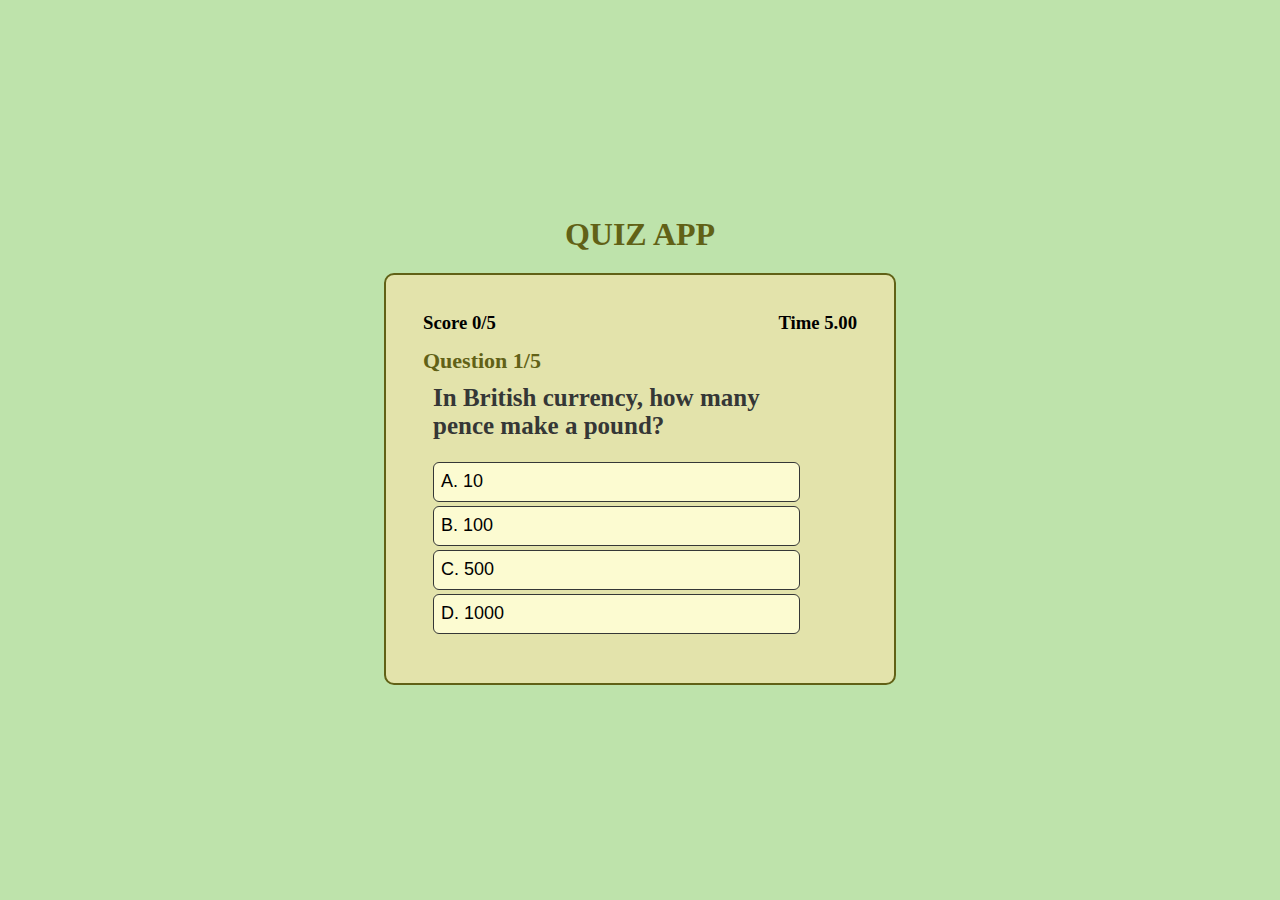
==== Quiz App/index.html @ 7e0ccd06 "To do app upload" ====
<!DOCTYPE html>
<html lang="en">
  <head>
    <meta charset="UTF-8" />
    <meta name="viewport" content="width=device-width, initial-scale=1.0" />
    <title>Quiz APP</title>
    <link rel="stylesheet" href="style.css" />
  </head>
  <body>
    <div class="container">
      <h1>QUIZ APP</h1>
      <div class="wrap">
        <div class="topbar">
          <ul>
            <li>
              <h3 id="score">Score 0/5 </h3>
              <h3 id="timer">Time 5.00</h3>
            </li>
          </ul>
        </div>
        <div class="quiz">
          
          <h3 style="color:#616116; font-size: 22px;" id="count">Question 1/5</h3>
          <h3 id="question">simple question</h3>
          <div class="questOption">
            <button class="btn">A</button>
            <button class="btn">B</button>
            <button class="btn">C</button>
            <button class="btn">D</button>
          </div>
          <button id="next-btn">NEXT</button>
          <button id="restart-btn">RESTART</button>
        </div>

      </div>
    </div>

    <script type="module" src="script.js"></script>
  </body>
</html>
---- Quiz App/style.css ----
* {
  margin: 0;
  padding: 0;
  box-sizing: border-box;
}

.container {
  height: 100vh;
  width: 100%;
  background-color: #bee3ab;
  display: flex;
  justify-content: center;
  align-items: center;
  flex-direction: column;
}
.container h1 {
  color: #616116;
  margin-bottom: 20px;
}

.wrap {
  border: 2px solid #616116;
  padding: 30px;
  border-radius: 10px;
  width: 40%;
  background-color: #e3e3ab;
}
.topbar {
  padding: 7px;
}

.topbar ul li {
  list-style: none;
  display: flex;
  justify-content: space-between;
}
.quiz {
  display: flex;
  flex-direction: column;
  justify-content: space-between;
  padding: 7px;
  width: 85%;
}
.questOption {
  display: flex;
  justify-content: space-between;
  flex-direction: column;
  width: 100%;
  margin: 10px;
   
}
.btn {
  height: 40px;
  border-radius: 6px;
  text-align: start;
  border: 1px solid #353736;
  background-color: #fcfbd1;
  /* background-color: #f43c1c; */
  margin: 2px 0px;
  padding: 7px;
  font-size: 18px;
  cursor: pointer;
  
}

.btn:hover:not([disabled]) {
  background-color: transparent;
}

.btn:disabled {
  cursor: no-drop;
}
#next-btn {
  margin-top: 10px;
  justify-self: center;
  align-self: center;
  height: 35px;
  width: 20%;
  text-align: center;
  background-color: #1cf46e;
  border: 0;
  border-radius: 5px;
  cursor: pointer;
  display: none;
}
#restart-btn {
  margin-top: 10px;
  justify-self: center;
  align-self: center;
  height: 35px;
  width: 20%;
  text-align: center;
  background-color: #1cf46e;
  border: 0;
  border-radius: 5px;
  cursor: pointer;
  color: rgb(0, 0, 0);
  display: none;
}

#restart-btn:hover {
    color: #fafcfb;
}
#next-btn:hover {
  background-color: #148d50;
}
#question {
  margin: 10px;
  color: #353736;
  font-size: 25px;
}

.correct {
  background-color: #1cf46e;
  color: white;
}
.incorrect {
  background-color: #f43c1c;
  color: white;
}
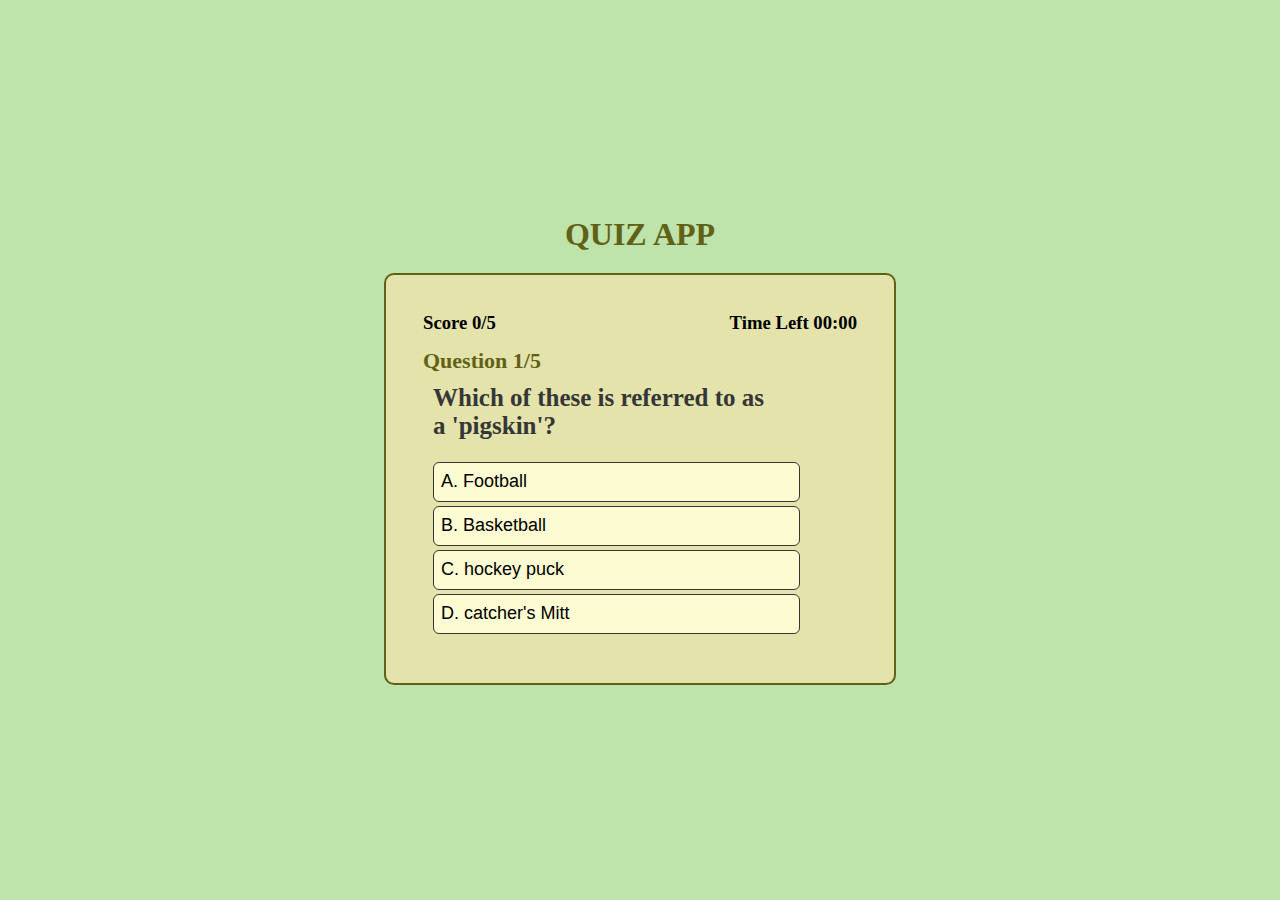
==== commit 8009060b: "second commit" ====
--- a/Quiz App/index.html
+++ b/Quiz App/index.html
@@ -14,7 +14,7 @@
           <ul>
             <li>
               <h3 id="score">Score 0/5 </h3>
-              <h3 id="timer">Time 5.00</h3>
+              <h3 id="timer">Time Left 00:00</h3>
             </li>
           </ul>
         </div>
